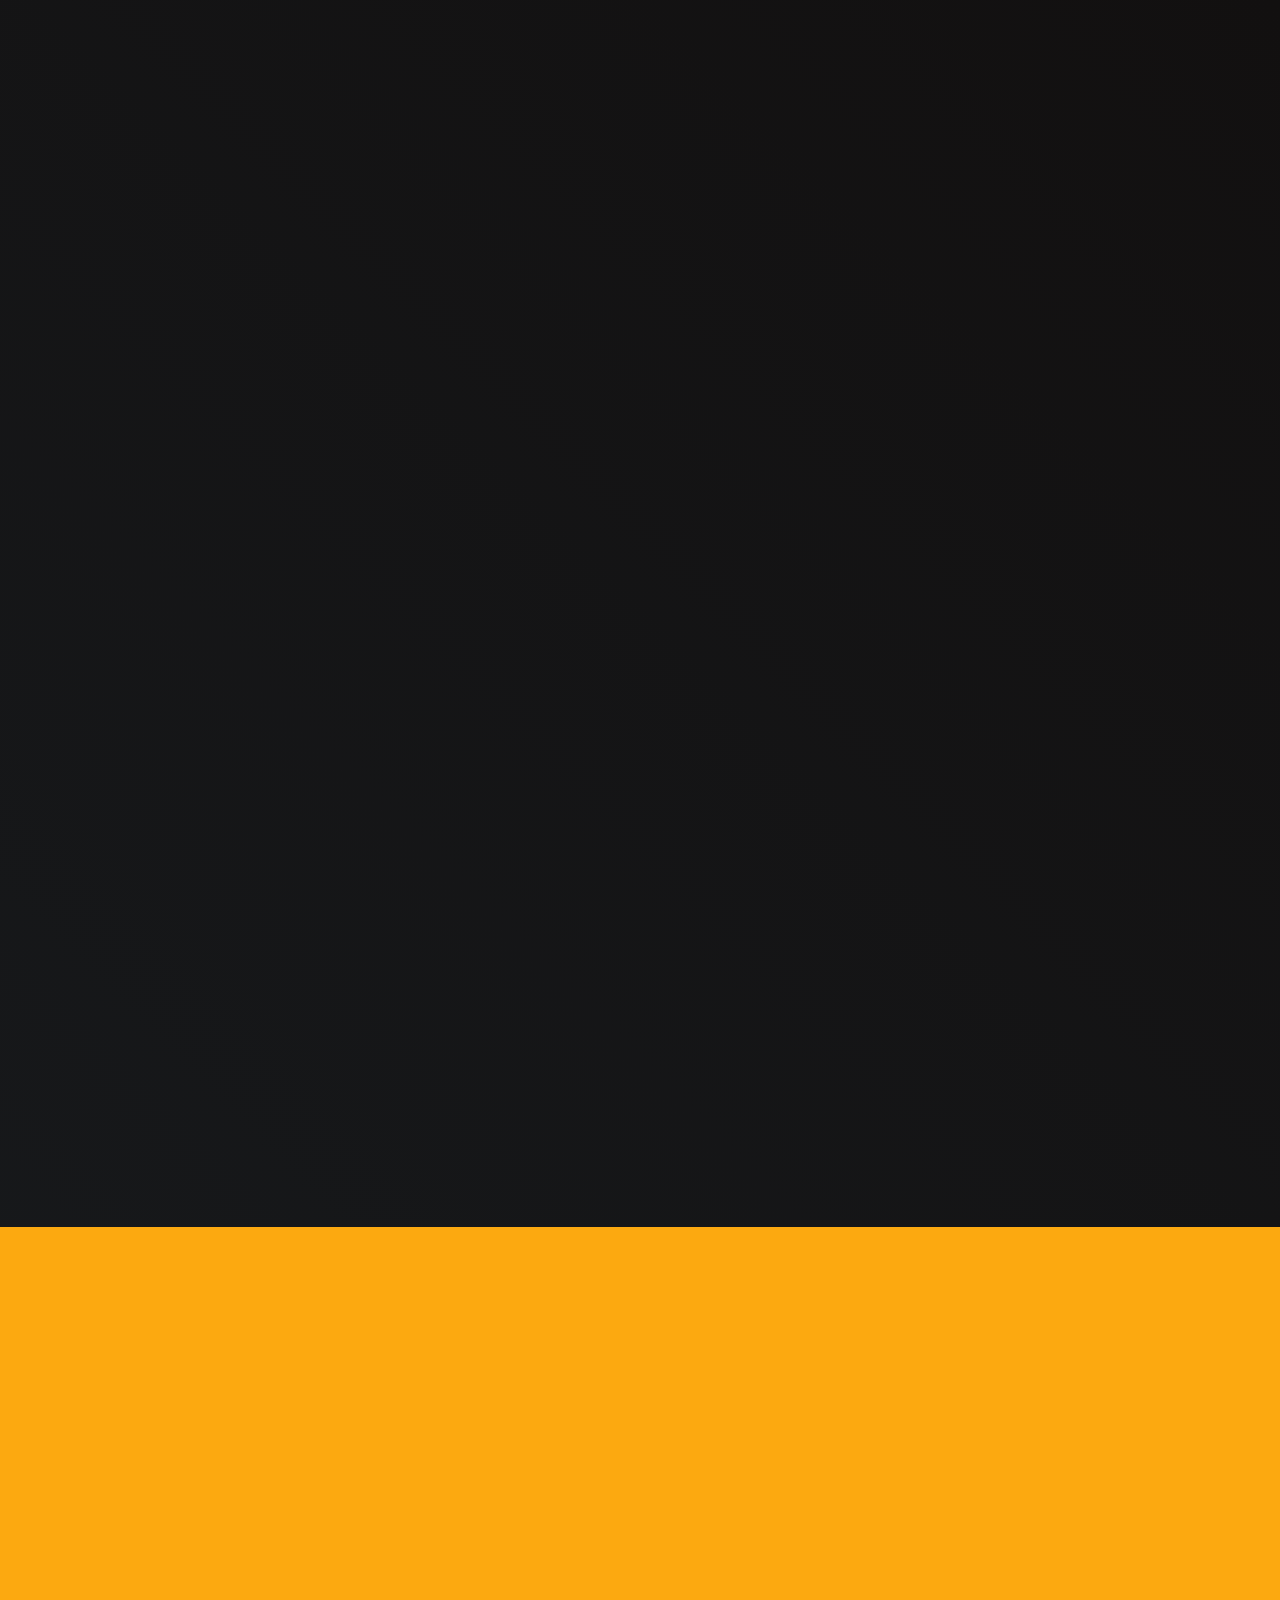
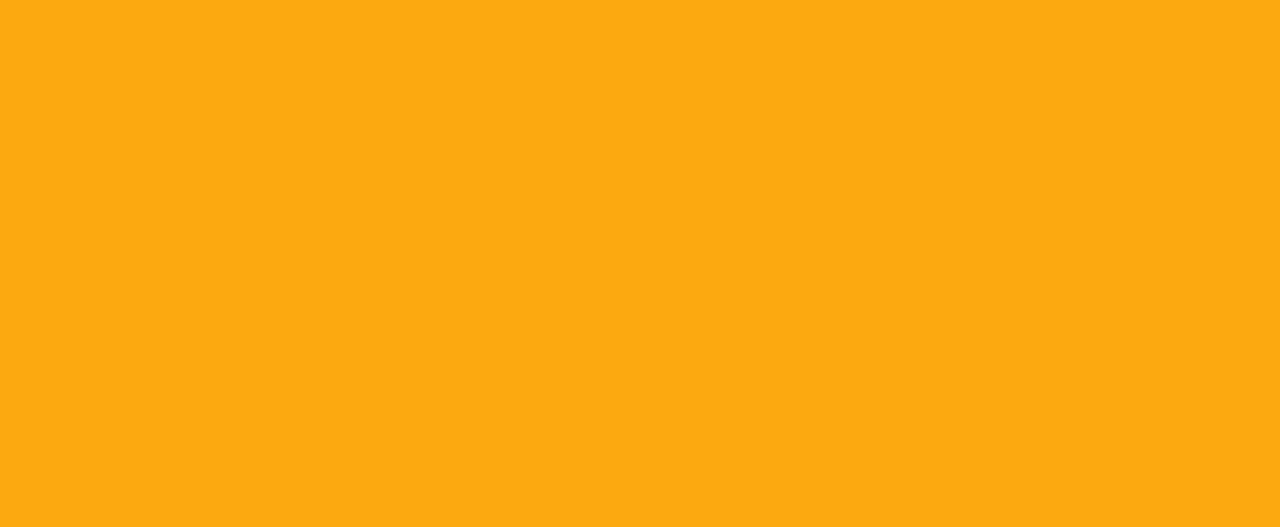
==== index.html @ 46359c1d "Add files via upload" ====
<!DOCTYPE html>
<html lang="en">

<head>
    <meta charset="UTF-8">
    <meta http-equiv="X-UA-Compatible" content="IE=edge">
    <meta name="viewport" content="width=device-width, initial-scale=1.0">
    <link href="https://cdn.jsdelivr.net/npm/bootstrap@5.0.2/dist/css/bootstrap.min.css" rel="stylesheet"
        integrity="sha384-EVSTQN3/azprG1Anm3QDgpJLIm9Nao0Yz1ztcQTwFspd3yD65VohhpuuCOmLASjC" crossorigin="anonymous">
    <link rel="stylesheet" href="./css/home.css">
    <link rel="stylesheet" href="library/event-animation/css/main.css">
    <link rel="stylesheet" href="https://cdn.jsdelivr.net/npm/bootstrap-icons@1.8.0/font/bootstrap-icons.css">
    <title>personal protfiolo</title>
</head>

<body id="home" class="position-relative">
    <!-- start navbar -->
    <nav class="navbar flex-column justify-content-center vh-100 position-fixed end-0 top-0  pe-3 ea" data-ea-dir="left"
        data-ea-type="fade" data-ea-event="load" data-ea-wait-loading="true" data-ea-loading-time="0"
        data-EA-animation-delay="0">
        <div class="outer-box mt-auto hide-from-768">
            <input type="checkbox" id="switch">
            <div class="switchbox">
                <div class="pillshap">
                    <svg class="circle">
                        <circle cx="50%" cy="calc(100% - 28px)" r="24" />
                        <g>
                            <line x1="12" y1="50" x2="42" y2="50"
                                style="stroke: #c5c0c0; stroke-width: 3px; stroke-linecap: round;"></line>
                            <line x1="12" y1="58" x2="42" y2="58" style="stroke: #c5c0c0; stroke-width: 3px;"></line>
                            <line x1="12" y1="66" x2="42" y2="66"
                                style="stroke: #c5c0c0; stroke-width: 3px; stroke-linecap: round;"></line>
                        </g>
                    </svg>
                </div>
            </div>
        </div>

        <ul class="navbar-nav align-items-end ">
            <li class="active nav-item mb-3 rounded-pill">
                <a href="index.html" class="nav-link p-0 d-flex align-items-center">
                    <div class="text ps-3 d-flex align-items-center rounded-pill">
                        Home
                    </div>
                    <div class="iconbox active d-flex justify-content-center align-items-center rounded-circle">
                        <i class="bi bi-house-fill text-light"></i>
                    </div>
                </a>
            </li>
            <li class="nav-item mb-3 rounded-pill ">
                <a href="about.html" class="nav-link p-0 d-flex align-items-center">
                    <div class="text ps-3 d-flex align-items-center rounded-pill">
                        About
                    </div>
                    <div class="iconbox d-flex justify-content-center align-items-center rounded-circle">
                        <i class="bi bi-person-fill text-light"></i>
                    </div>
                </a>
            </li>
            <li class="nav-item mb-3 rounded-pill ">
                <a href="protfolio.html" class="nav-link p-0 d-flex align-items-center">
                    <div class="text ps-3 d-flex align-items-center rounded-pill">
                        Protfolio
                    </div>
                    <div class="iconbox d-flex justify-content-center align-items-center rounded-circle">
                        <i class="bi bi-briefcase-fill text-light"></i>
                    </div>
                </a>
            </li>
            <li class="nav-item mb-3 rounded-pill ">
                <a href="contact.html" class="nav-link p-0 d-flex align-items-center">
                    <div class="text ps-3 d-flex align-items-center rounded-pill">
                        Contact
                    </div>
                    <div class="iconbox d-flex justify-content-center align-items-center rounded-circle">
                        <i class="bi bi-envelope-open-fill text-light"></i>
                    </div>
                </a>
            </li>
        </ul>
    </nav>
    <!-- end navbar -->

    <!-- start page content -->
    <section class="">
        <div
            class="container-fluid p-0 vh-100 d-flex justify-content-center justify-content-lg-between align-items-center">
            <div class="clipbath ea" data-ea-type="fade" data-ea-dir="right" data-ea-event="load"
                data-ea-wait-loading="true" data-ea-loading-time="0" data-EA-animation-delay="0"></div>
            <img class="my-photo mb-5 mb-lg-0 ea" src="/img/amr.jpg" alt="sorry didn't found" data-ea-type="fade"
                data-ea-dir="bottom" data-ea-Animation-Timing-Func="ease-in" data-ea-event="load"
                data-ea-wait-loading="true" data-ea-loading-time="0" data-EA-animation-delay="0">

            <main class="d-flex flex-column me-lg-auto">
                <span class="fs-5 mb-1 ea" data-ea-dir="top" data-ea-type="fade" data-ea-event="load"
                    data-ea-wait-loading="true" data-ea-loading-time="0" data-EA-animation-delay="0"> HI THERE !</span>
                <h1 class="mb-3 text-light fw-bold ea" data-ea-type="fade" data-ea-dir="top" data-ea-event="load"
                    data-ea-wait-loading="true" data-ea-loading-time="0" data-EA-animation-delay="0">I'M <span>AMR
                        GAMAL</span></h1>
                <p class="mb-4 fs-6 lh-base text-light text-500-922-center ea" data-ea-type="fade" data-ea-dir="top"
                    data-ea-event="load" data-ea-wait-loading="true" data-ea-loading-time="0"
                    data-EA-animation-delay="0">
                    I'm a Egyptian based front‑end developer focused on
                    crafting clean & user‑friendly experiences, I am passionate about building
                    excellent software that improves the lives of those around me.
                </p>
                <div class="btn-box ea" data-ea-type="fade" data-ea-dir="bottom" data-ea-event="load"
                    data-ea-wait-loading="true" data-ea-loading-time="0" data-EA-animation-delay="0">
                    <button class="rounded-pill pt-2 pb-2 fw-bold lh-lg text-light text-center button-light">
                        <span class="">MORE ABOUT ME</span>
                        <i class="bi bi-person-fill text-light"></i>
                    </button>
                </div>
            </main>
        </div>
    </section>
    <!-- end page content -->

    <!-- start load element -->
    <div id="loading-box" data-loading-dur="1000"
        class="container-fluid position-fixed top-0 d-flex justify-content-center align-items-center h-100">
        <svg id="svg" width="100vw" height="100vh">
            <circle r="800" cx="50%" cy="50%"></circle>
        </svg>
    </div>
    <!-- end load element -->
    <script type="module" src="library/event-animation/js/fade.js"></script>
    <script type="module" src="library/event-animation/js/popup.js"></script>
    <script type="module" src="library/event-animation/js/whirlpool.js"></script>
    <script src="/js/main.js"></script>
    <!-- <script src="https://cdn.jsdelivr.net/npm/bootstrap@5.1.3/dist/js/bootstrap.bundle.min.js" 
    integrity="sha384-ka7Sk0Gln4gmtz2MlQnikT1wXgYsOg+OMhuP+IlRH9sENBO0LRn5q+8nbTov4+1p"
    crossorigin="anonymous"></script> -->
</body>

</html>
---- css/home.css ----
@import url("./public.css");
@import url("./component.css");
@media (max-width: 992px){
	section > div{
		display: flex;
		flex-direction: column;
		justify-content: space-evenly !important;
	}
}
section > div .clipbath {
	height: 100vh;
	width: 40%;
	background-color: var(--primary-color) !important;
	clip-path: polygon(0% 0%, 27% 0, 35% 16%, 64% 100%, 0% 100%);
}
@media (max-width: 992px){
	section > div .clipbath {
		display: none !important;
	}
}
section > div .my-photo {
	border-radius: 15px;
	position: absolute;
	left: 30px;
	width: clamp(300px,33%,450px);
	height: 88vh;
	box-shadow: 0px 0px 10px #2e2e2e;
}
@media (max-width: 992px){
	section > div .my-photo{
		width: clamp(200px,44vw,250px);
		height: clamp(200px,44vw,250px);;
		position: static !important;
		box-shadow: 0px 0px 0px 6px #fca910;
		border-radius: 50% !important;
	}
}

main{
    width: clamp(320px,80vw,600px);
}
@media (min-width: 500px) and (max-width: 992px){
	main{
		align-items: center !important;
	}
}
main span{
	color: #e5e0e0;
}
main p{
	width: clamp(320px,100%,520px) !important;
}
@media (min-width: 500px) and (max-width: 992px){
	main p{
		text-align: center;
	}
}
h1 span{
	color: var(--primary-color);
}
---- library/event-animation/css/main.css ----
:root {
  --EA-transform-origin: center;
  --EA-animation-dur: 1000ms;
  --EA-animation-delay: 0ms;
  --EA-animation-iteration-count: 1;
  --EA-animation-timing-func: ease-out;
  --EA-animation-play-state: paused;
  --EA-fade-top-dist: 70px;
  --EA-fade-right-dist: -70px;
  --EA-fade-bottom-dist: -70px;
  --EA-fade-left-dist: 70px;
}

/* start style for fade animation */
.ea {
  transition: var(--EA-animation-dur) var(--EA-animation-delay) var(--EA-animation-timing-func);
  transform-origin: var(--EA-transform-origin);
  opacity: 0;
}

.show {
  opacity: 1 !important;
  transform: translate(0, 0) !important;
}

.fade-top {
  transform: translateY(70px);
}

.show-top-on-load {
  animation: fade-top var(--EA-animation-dur) var(--EA-animation-delay) var(--EA-animation-iteration-count) var(--EA-animation-timing-func) forwards;
}

.fade-right {
  transform: translateX(-70px);
}

.show-right-on-load {
  animation: fade-right var(--EA-animation-dur) var(--EA-animation-delay) var(--EA-animation-iteration-count) var(--EA-animation-timing-func) forwards;
}

.fade-bottom {
  transform: translateY(-70px);
}

.show-bottom-on-load {
  animation: fade-bottom var(--EA-animation-dur) var(--EA-animation-delay) var(--EA-animation-iteration-count) var(--EA-animation-timing-func) forwards;
}

.fade-left {
  transform: translateX(70px);
}

.show-left-on-load {
  animation: fade-left var(--EA-animation-dur) var(--EA-animation-delay) var(--EA-animation-iteration-count) var(--EA-animation-timing-func) forwards;
}

@media (min-width: 768px) {
  .fade-md-top {
    transform: translateY(70px);
  }
  .fade-md-right {
    transform: translateX(-70px);
  }
  .fade-md-bottom {
    transform: translateY(-70px);
  }
  .fade-md-left {
    transform: translateX(70px);
  }
}

@media (min-width: 500px) {
  .fade-sm-top {
    transform: translateY(70px);
  }
  .fade-sm-right {
    transform: translateX(-70px);
  }
  .fade-sm-bottom {
    transform: translateY(-70px);
  }
  .fade-sm-left {
    transform: translateX(70px);
  }
}

@media (min-width: 0px) {
  .fade-u-sm-top {
    transform: translateY(70px);
  }
  .fade-u-sm-right {
    transform: translateX(70px);
  }
  .fade-u-sm-bottom {
    transform: translateY(-70px);
  }
  .fade-u-sm-left {
    transform: translateX(-70px);
  }
}

@keyframes fade-top {
  0% {
    transform: translateY(var(--EA-fade-top-dist));
  }
  100% {
    transform: translateY(0px);
    opacity: 1;
  }
}

@keyframes fade-right {
  0% {
    transform: translateX(var(--EA-fade-right-dist));
  }
  100% {
    transform: translateX(0px);
    opacity: 1;
  }
}

@keyframes fade-bottom {
  0% {
    transform: translateY(var(--EA-fade-bottom-dist));
  }
  100% {
    transform: translateY(0px);
    opacity: 1;
  }
}

@keyframes fade-left {
  0% {
    transform: translateX(var(--EA-fade-left-dist));
  }
  100% {
    transform: translateX(0px);
    opacity: 1;
  }
}

/* end style for fade animation */
.popup {
  transform: translateZ(0px) scale(0);
  transition: transform 0.5s;
}

.show-popup {
  --EA-animation-timing-func: ease-in;
  opacity: 1 !important;
  animation: popup var(--EA-animation-dur) var(--EA-animation-delay) var(--EA-animation-iteration-count) var(--EA-animation-timing-func) forwards;
}

@keyframes popup {
  0% {
    transform: translateZ(0px) scale(0);
  }
  90% {
    transform: translateZ(30px) scale(1.05);
  }
  100% {
    transform: translateZ(0px) scale(1);
  }
}

.whirlpool {
  transform: rotateZ(0deg) scale(0);
}

.show-whirlpool {
  opacity: 1 !important;
  transform: rotateZ(360deg) scale(1);
}

.show-whirlpool-on-load {
  animation: whirlpool var(--EA-animation-dur) var(--EA-animation-delay) var(--EA-animation-iteration-count) var(--EA-animation-timing-func) forwards;
}

@keyframes whirlpool {
  0% {
    transform: rotateZ(0deg) scale(0);
  }
  100% {
    transform: rotateZ(360deg) scale(1);
    opacity: 1;
  }
}
/*# sourceMappingURL=main.css.map */
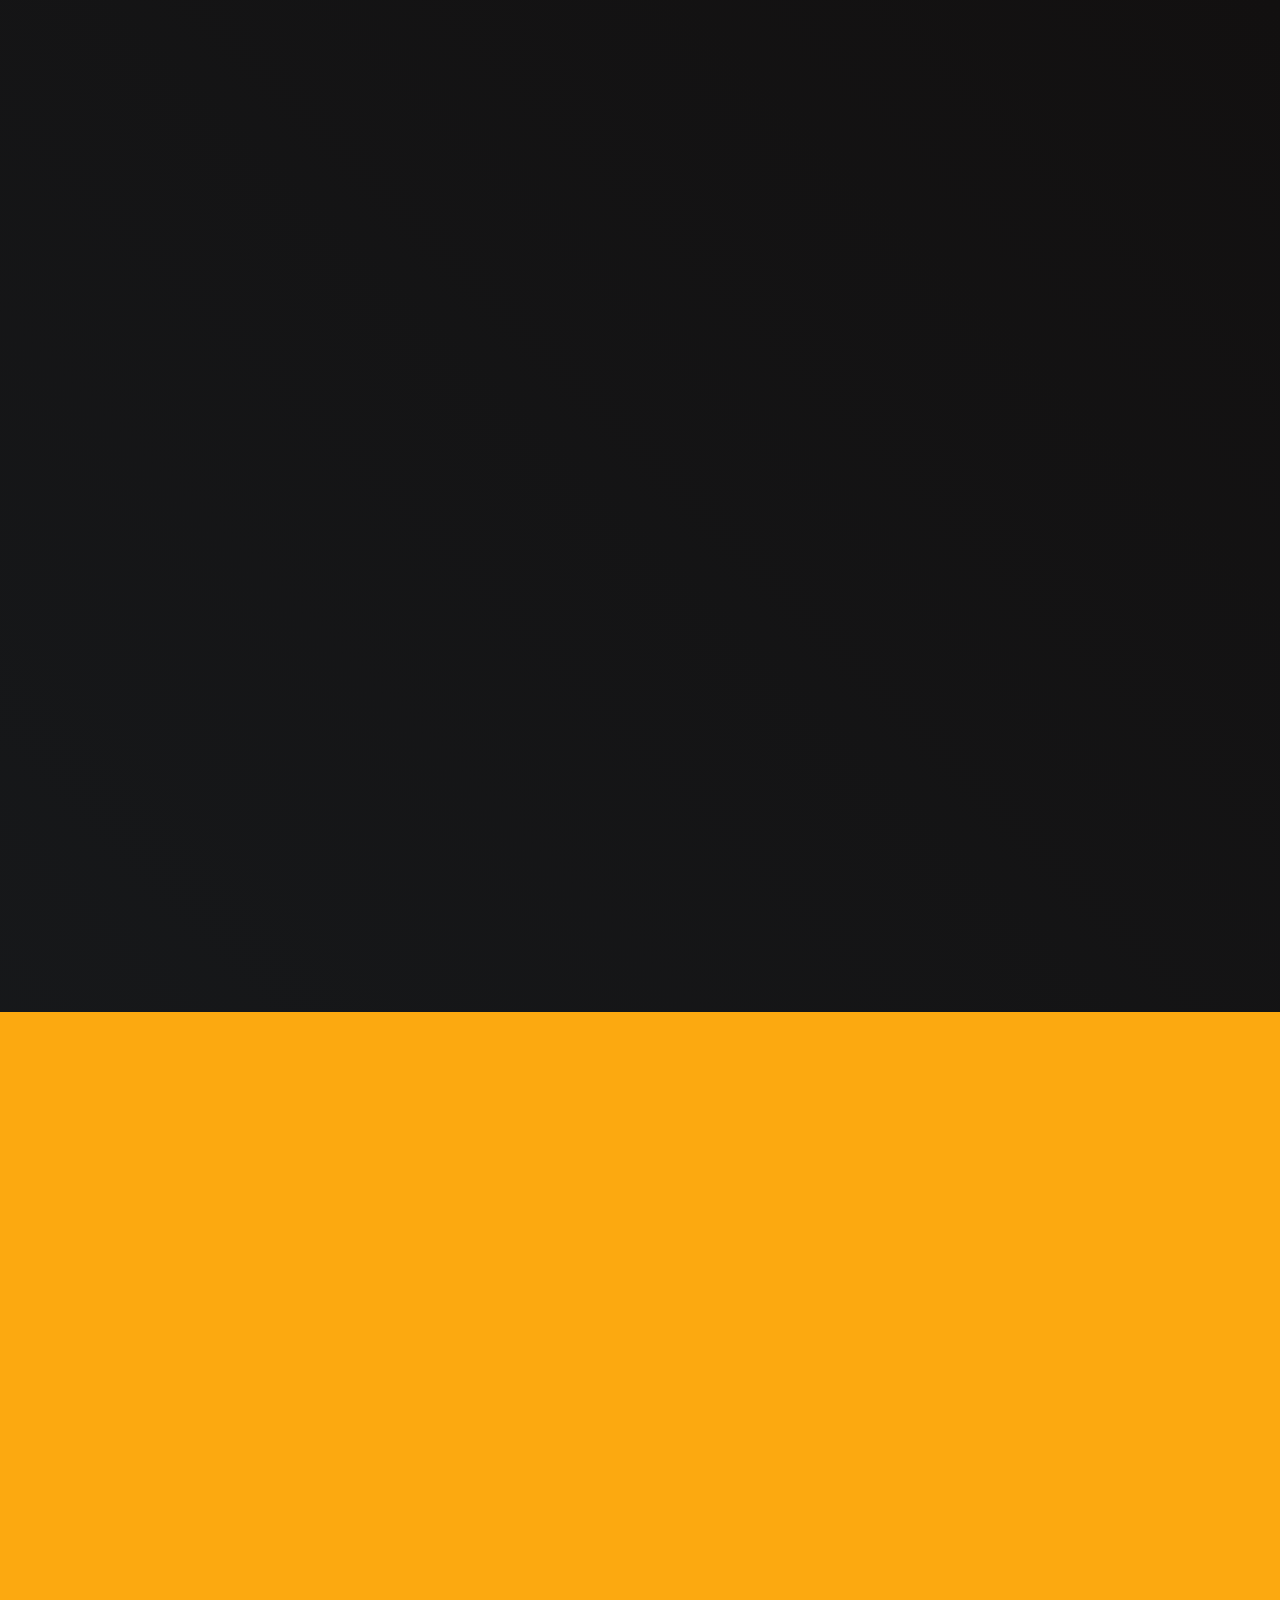
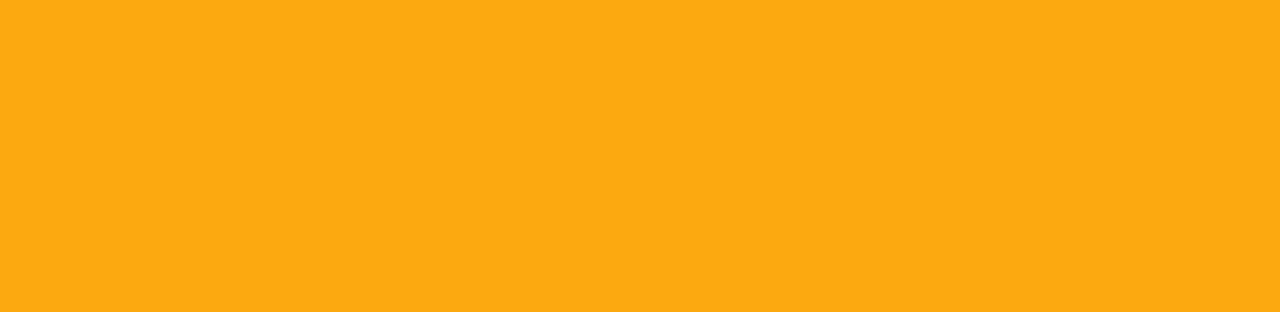
==== commit 76f0381e: "Add files via upload" ====
--- a/index.html
+++ b/index.html
@@ -7,9 +7,9 @@
     <meta name="viewport" content="width=device-width, initial-scale=1.0">
     <link href="https://cdn.jsdelivr.net/npm/bootstrap@5.0.2/dist/css/bootstrap.min.css" rel="stylesheet"
         integrity="sha384-EVSTQN3/azprG1Anm3QDgpJLIm9Nao0Yz1ztcQTwFspd3yD65VohhpuuCOmLASjC" crossorigin="anonymous">
-    <link rel="stylesheet" href="./css/home.css">
-    <link rel="stylesheet" href="library/event-animation/css/main.css">
-    <link rel="stylesheet" href="https://cdn.jsdelivr.net/npm/bootstrap-icons@1.8.0/font/bootstrap-icons.css">
+        <link rel="stylesheet" href="./css/about.css">
+        <link rel="stylesheet" href="./library/event-animation/css/main.css">
+        <link rel="stylesheet" href="./https://cdn.jsdelivr.net/npm/bootstrap-icons@1.8.0/font/bootstrap-icons.css">
     <title>personal protfiolo</title>
 </head>
 
@@ -38,7 +38,7 @@
 
         <ul class="navbar-nav align-items-end ">
             <li class="active nav-item mb-3 rounded-pill">
-                <a href="index.html" class="nav-link p-0 d-flex align-items-center">
+                <a href="./index.html" class="nav-link p-0 d-flex align-items-center">
                     <div class="text ps-3 d-flex align-items-center rounded-pill">
                         Home
                     </div>
@@ -48,7 +48,7 @@
                 </a>
             </li>
             <li class="nav-item mb-3 rounded-pill ">
-                <a href="about.html" class="nav-link p-0 d-flex align-items-center">
+                <a href="./about.html" class="nav-link p-0 d-flex align-items-center">
                     <div class="text ps-3 d-flex align-items-center rounded-pill">
                         About
                     </div>
@@ -58,7 +58,7 @@
                 </a>
             </li>
             <li class="nav-item mb-3 rounded-pill ">
-                <a href="protfolio.html" class="nav-link p-0 d-flex align-items-center">
+                <a href="./protfolio.html" class="nav-link p-0 d-flex align-items-center">
                     <div class="text ps-3 d-flex align-items-center rounded-pill">
                         Protfolio
                     </div>
@@ -68,7 +68,7 @@
                 </a>
             </li>
             <li class="nav-item mb-3 rounded-pill ">
-                <a href="contact.html" class="nav-link p-0 d-flex align-items-center">
+                <a href="./contact.html" class="nav-link p-0 d-flex align-items-center">
                     <div class="text ps-3 d-flex align-items-center rounded-pill">
                         Contact
                     </div>
@@ -87,7 +87,7 @@
             class="container-fluid p-0 vh-100 d-flex justify-content-center justify-content-lg-between align-items-center">
             <div class="clipbath ea" data-ea-type="fade" data-ea-dir="right" data-ea-event="load"
                 data-ea-wait-loading="true" data-ea-loading-time="0" data-EA-animation-delay="0"></div>
-            <img class="my-photo mb-5 mb-lg-0 ea" src="/img/amr.jpg" alt="sorry didn't found" data-ea-type="fade"
+            <img class="my-photo mb-5 mb-lg-0 ea" src="./img/amr.jpg" alt="sorry didn't found" data-ea-type="fade"
                 data-ea-dir="bottom" data-ea-Animation-Timing-Func="ease-in" data-ea-event="load"
                 data-ea-wait-loading="true" data-ea-loading-time="0" data-EA-animation-delay="0">
 
@@ -124,13 +124,10 @@
         </svg>
     </div>
     <!-- end load element -->
-    <script type="module" src="library/event-animation/js/fade.js"></script>
-    <script type="module" src="library/event-animation/js/popup.js"></script>
-    <script type="module" src="library/event-animation/js/whirlpool.js"></script>
-    <script src="/js/main.js"></script>
-    <!-- <script src="https://cdn.jsdelivr.net/npm/bootstrap@5.1.3/dist/js/bootstrap.bundle.min.js" 
-    integrity="sha384-ka7Sk0Gln4gmtz2MlQnikT1wXgYsOg+OMhuP+IlRH9sENBO0LRn5q+8nbTov4+1p"
-    crossorigin="anonymous"></script> -->
+    <script type="module" src="./library/event-animation/js/fade.js"></script>
+    <script type="module" src="./library/event-animation/js/popup.js"></script>
+    <script type="module" src="./library/event-animation/js/whirlpool.js"></script>
+    <script src="./js/main.js"></script>
 </body>
 
 </html>--- a/css/about.css
+++ b/css/about.css
@@ -0,0 +1,132 @@
+@import url("./public.css");
+@import url("./component.css");
+
+section{
+	margin-bottom: 77px !important;
+}
+section .row > div > div > div > span{
+	word-break: break-word;
+	color: #d6d4d4;
+}
+
+section > .row > div > .box{
+	width: clamp(270px,48%,300px);
+	border: 1px solid rgba(117, 116, 116, 0.219);
+	padding: 20px 30px 20px 20px;
+	box-shadow: 0px 0px 10px #3e373752;
+}
+
+section > .row > div > .box .num{
+	color: var(--primary-color);
+}
+section > .row > div > .box div span{
+	width: 20px;
+	height: 2px;
+	background-color: white;
+	display: inline-block;
+}
+section > .container > span{
+	height: 2px;
+	background-color: #a39c9c29;
+}
+@media (max-width: 410px){
+	section > .container > span{
+		width: 100% !important;
+	}
+}
+@media (max-width: 768px){
+	section > .container > span{
+		width: 75% !important;
+	}
+}
+section > .container > .row > div div.circle{
+	width: 150px;
+	height: 150px;
+}
+section > .container > .row > div div.circle svg{
+	width: 150px;
+	height: 150px;
+}
+section > .container > .row > div  div.circle svg circle{
+	width: 100%;
+	height: 100%;
+	fill: none;
+	stroke-width: 8px;
+	stroke: rgba(109, 106, 106, 0.521);
+	transform: translate(5px, 5px);
+}
+.row .col:nth-child(1) .circle-box div.circle svg circle:nth-child(2),
+.row .col:nth-child(2) .circle-box div.circle svg circle:nth-child(2){
+	stroke-dasharray: 440px;
+	stroke-dashoffset: 440;
+	stroke-linecap: round;
+	stroke: var(--primary-color);
+	transition: 0.7s;
+}
+.row .col:nth-child(1) .circle-box div.circle svg circle:nth-child(2).scroll-in-circle,
+.row .col:nth-child(2) .circle-box div.circle svg circle:nth-child(2).scroll-in-circle{
+
+	stroke-dashoffset: calc(440 - ((440 * 90) / 100));
+}
+.row .col:nth-child(3) .circle-box div.circle svg circle:nth-child(2),
+.row .col:nth-child(4) .circle-box div.circle svg circle:nth-child(2){
+	stroke-dasharray: 440px;
+	stroke-dashoffset: 440;
+	stroke-linecap: round;
+	stroke: var(--primary-color);
+	transition: 0.7s;
+	position: relative;
+	z-index: 5;
+}
+.row .col:nth-child(3) .circle-box div.circle svg circle:nth-child(2).scroll-in-circle,
+.row .col:nth-child(4) .circle-box div.circle svg circle:nth-child(2).scroll-in-circle{
+	stroke-dashoffset: calc(440 - ((440 * 80) / 100));
+}
+
+section > .container > .row > div > div .skill{
+	width: fit-content;
+	background-color: transparent;
+	padding-top: 0px;
+	padding-bottom: 5px;
+	padding-left: 10px;
+	padding-right: 10px;
+	transition: padding-top 0.5s ,padding-bottom 0.4s 0.1s,transform 0.5s, background-color 0.3s;
+}
+
+section .container div div .history {
+	background-color: #383737;
+}
+section .container div div .icon{
+	height: fit-content;
+}
+section .container div div .icon::before{
+	content: "";
+	position: absolute;
+	top: 100%;
+	left: 50%;
+	width: 2px;
+	height: 100px;
+	background-color: rgba(163, 158, 158, 0.712);
+	display: inline-block;
+}
+section .container div .col .icon i{
+	color: var(--primary-color);
+}
+section .container div .col div .header h5{
+	margin-bottom: 0px !important;
+	font-size: clamp(1rem,3vw,1.25rem);
+}
+section .container div .col div .header span {
+	font-size: clamp(0.75rem,2vw,1rem) !important;
+}
+section .container div .col div .header h5::before{
+	content: "";
+	display: inline-block;
+	position: absolute;
+	left: 103%;
+	top: 50%;
+	width: 12px;
+	height: 2px;
+	background-color: white;
+	position: absolute;
+}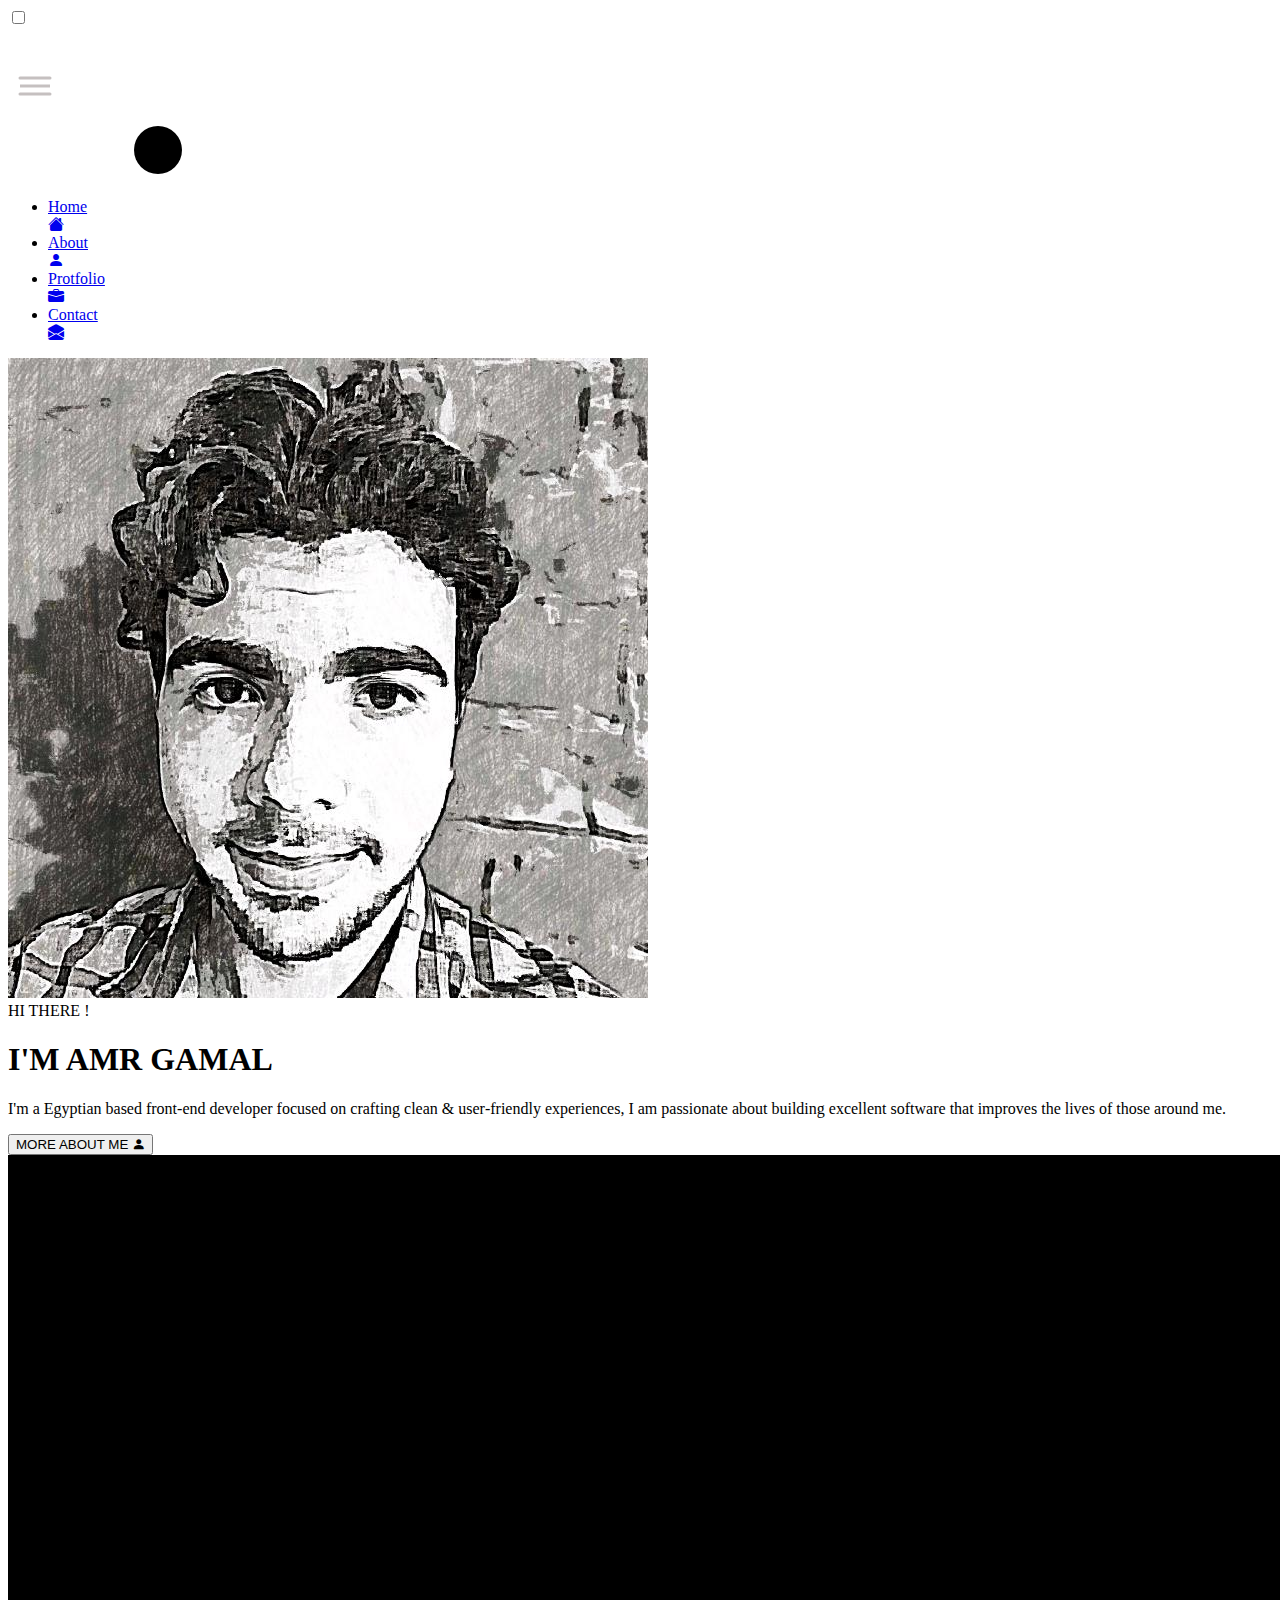
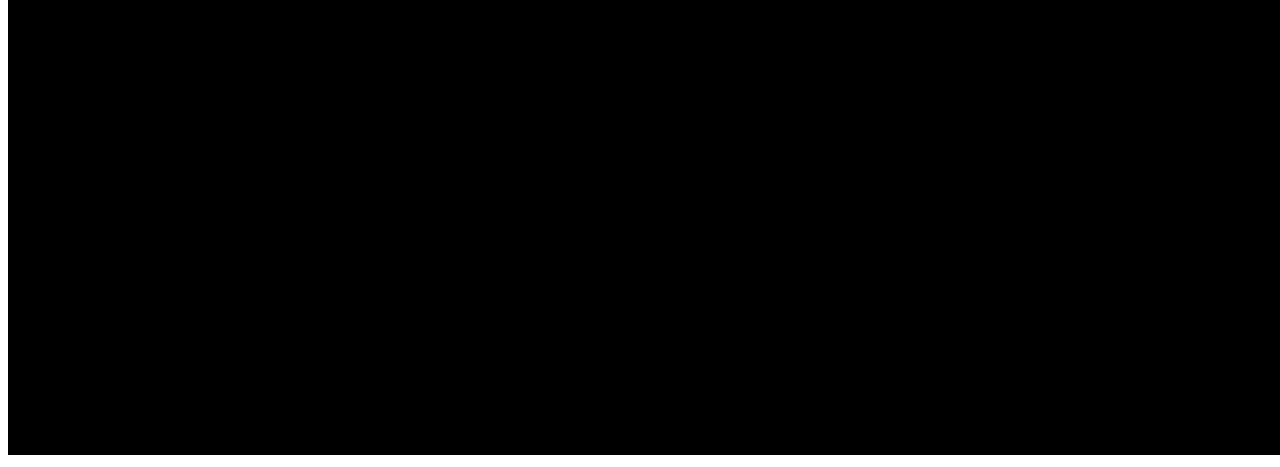
==== commit a56b199f: "Update index.html" ====
--- a/index.html
+++ b/index.html
@@ -7,9 +7,9 @@
     <meta name="viewport" content="width=device-width, initial-scale=1.0">
     <link href="https://cdn.jsdelivr.net/npm/bootstrap@5.0.2/dist/css/bootstrap.min.css" rel="stylesheet"
         integrity="sha384-EVSTQN3/azprG1Anm3QDgpJLIm9Nao0Yz1ztcQTwFspd3yD65VohhpuuCOmLASjC" crossorigin="anonymous">
-        <link rel="stylesheet" href="./css/about.css">
+        <link rel="stylesheet" href="./css/home.css">
         <link rel="stylesheet" href="./library/event-animation/css/main.css">
-        <link rel="stylesheet" href="./https://cdn.jsdelivr.net/npm/bootstrap-icons@1.8.0/font/bootstrap-icons.css">
+        <link rel="stylesheet" href="https://cdn.jsdelivr.net/npm/bootstrap-icons@1.8.0/font/bootstrap-icons.css">
     <title>personal protfiolo</title>
 </head>
 
@@ -36,7 +36,7 @@
             </div>
         </div>
 
-        <ul class="navbar-nav align-items-end ">
+        <ul class="navbar-nav mt-auto">
             <li class="active nav-item mb-3 rounded-pill">
                 <a href="./index.html" class="nav-link p-0 d-flex align-items-center">
                     <div class="text ps-3 d-flex align-items-center rounded-pill">
@@ -130,4 +130,4 @@
     <script src="./js/main.js"></script>
 </body>
 
-</html>+</html>
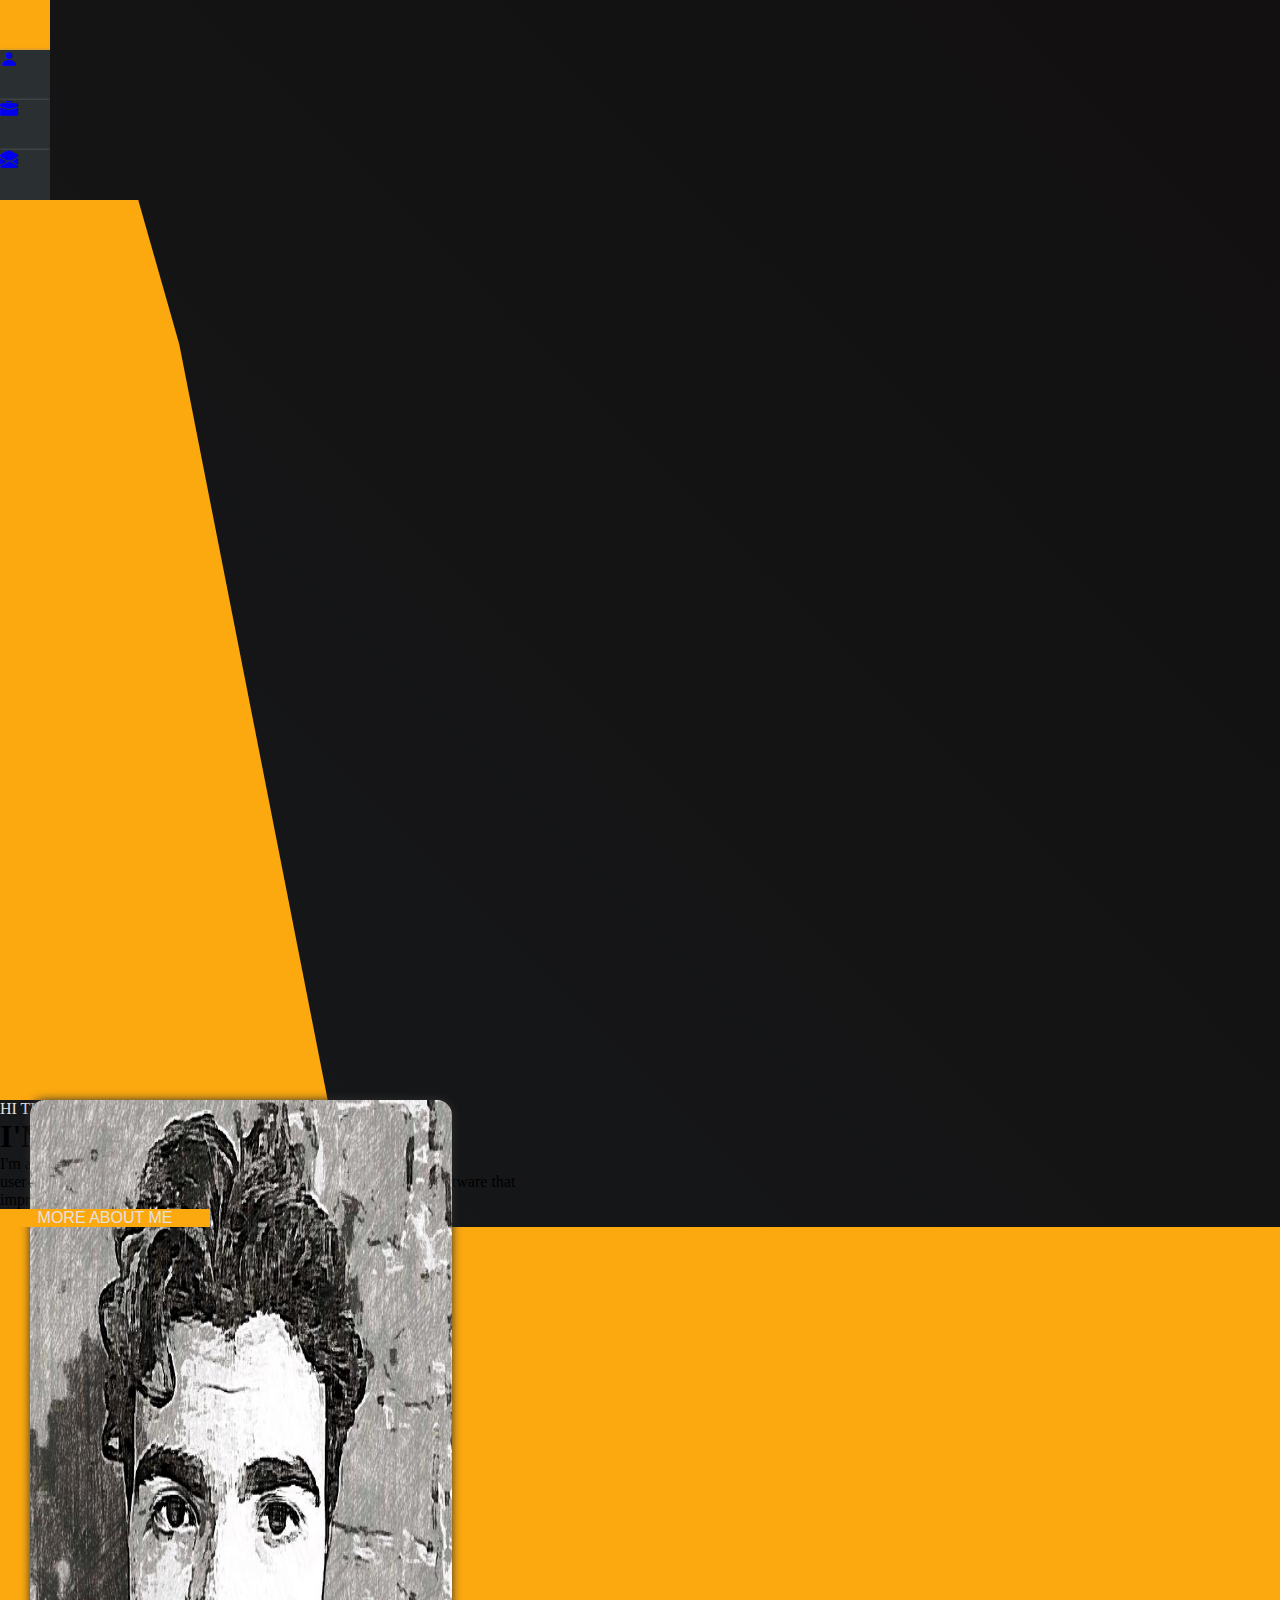
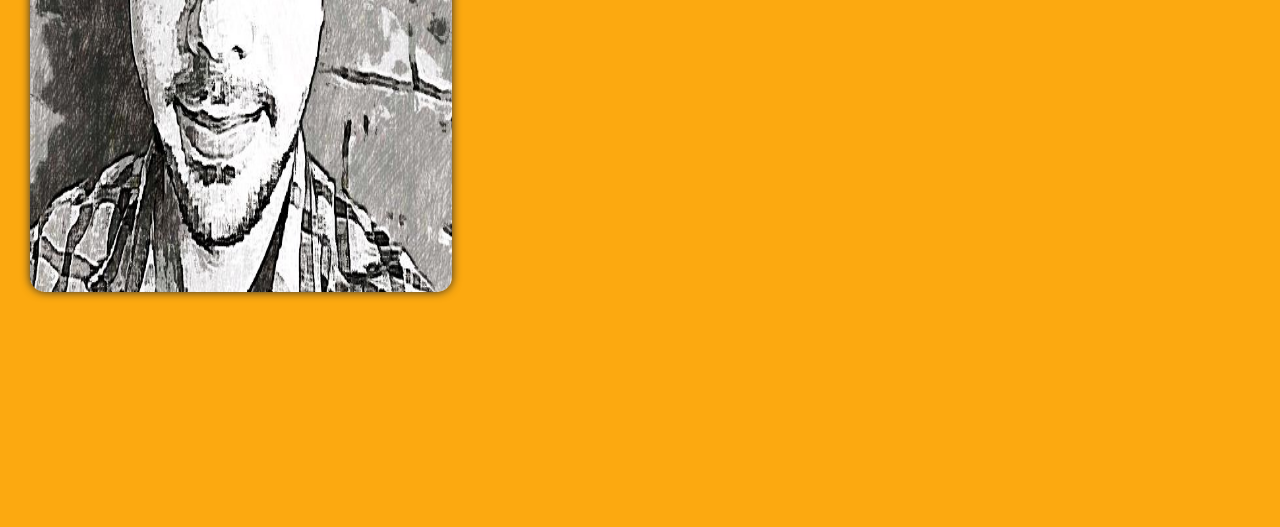
==== commit aef6836b: "Update index.html" ====
--- a/index.html
+++ b/index.html
@@ -15,7 +15,7 @@
 
 <body id="home" class="position-relative">
     <!-- start navbar -->
-    <nav class="navbar flex-column justify-content-center vh-100 position-fixed end-0 top-0  pe-3 ea" data-ea-dir="left"
+    <nav class="navbar flex-column justify-content-center position-fixed end-0 top-0  pe-3 ea" data-ea-dir="left"
         data-ea-type="fade" data-ea-event="load" data-ea-wait-loading="true" data-ea-loading-time="0"
         data-EA-animation-delay="0">
         <div class="outer-box mt-auto hide-from-768">
--- a/css/home.css
+++ b/css/home.css
@@ -0,0 +1,61 @@
+@import url("./public.css");
+@import url("./component.css");
+@media (max-width: 992px){
+	section > div{
+		display: flex;
+		flex-direction: column;
+		justify-content: space-evenly !important;
+	}
+}
+section > div .clipbath {
+	height: 100vh;
+	width: 40%;
+	background-color: var(--primary-color) !important;
+	clip-path: polygon(0% 0%, 27% 0, 35% 16%, 64% 100%, 0% 100%);
+}
+@media (max-width: 992px){
+	section > div .clipbath {
+		display: none !important;
+	}
+}
+section > div .my-photo {
+	border-radius: 15px;
+	position: absolute;
+	left: 30px;
+	width: clamp(300px,33%,450px);
+	height: 88vh;
+	box-shadow: 0px 0px 10px #2e2e2e;
+}
+@media (max-width: 992px){
+	section > div .my-photo{
+		width: clamp(200px,44vw,250px);
+		height: clamp(200px,44vw,250px);;
+		position: static !important;
+		box-shadow: 0px 0px 0px 6px #fca910;
+		border-radius: 50% !important;
+	}
+}
+
+main{
+    width: clamp(320px,80vw,600px);
+    overflow: hidden;
+}
+@media (min-width: 500px) and (max-width: 992px){
+	main{
+		align-items: center !important;
+	}
+}
+main span{
+	color: #e5e0e0;
+}
+main p{
+	width: clamp(320px,100%,520px) !important;
+}
+@media (min-width: 500px) and (max-width: 992px){
+	main p{
+		text-align: center;
+	}
+}
+h1 span{
+	color: var(--primary-color);
+}
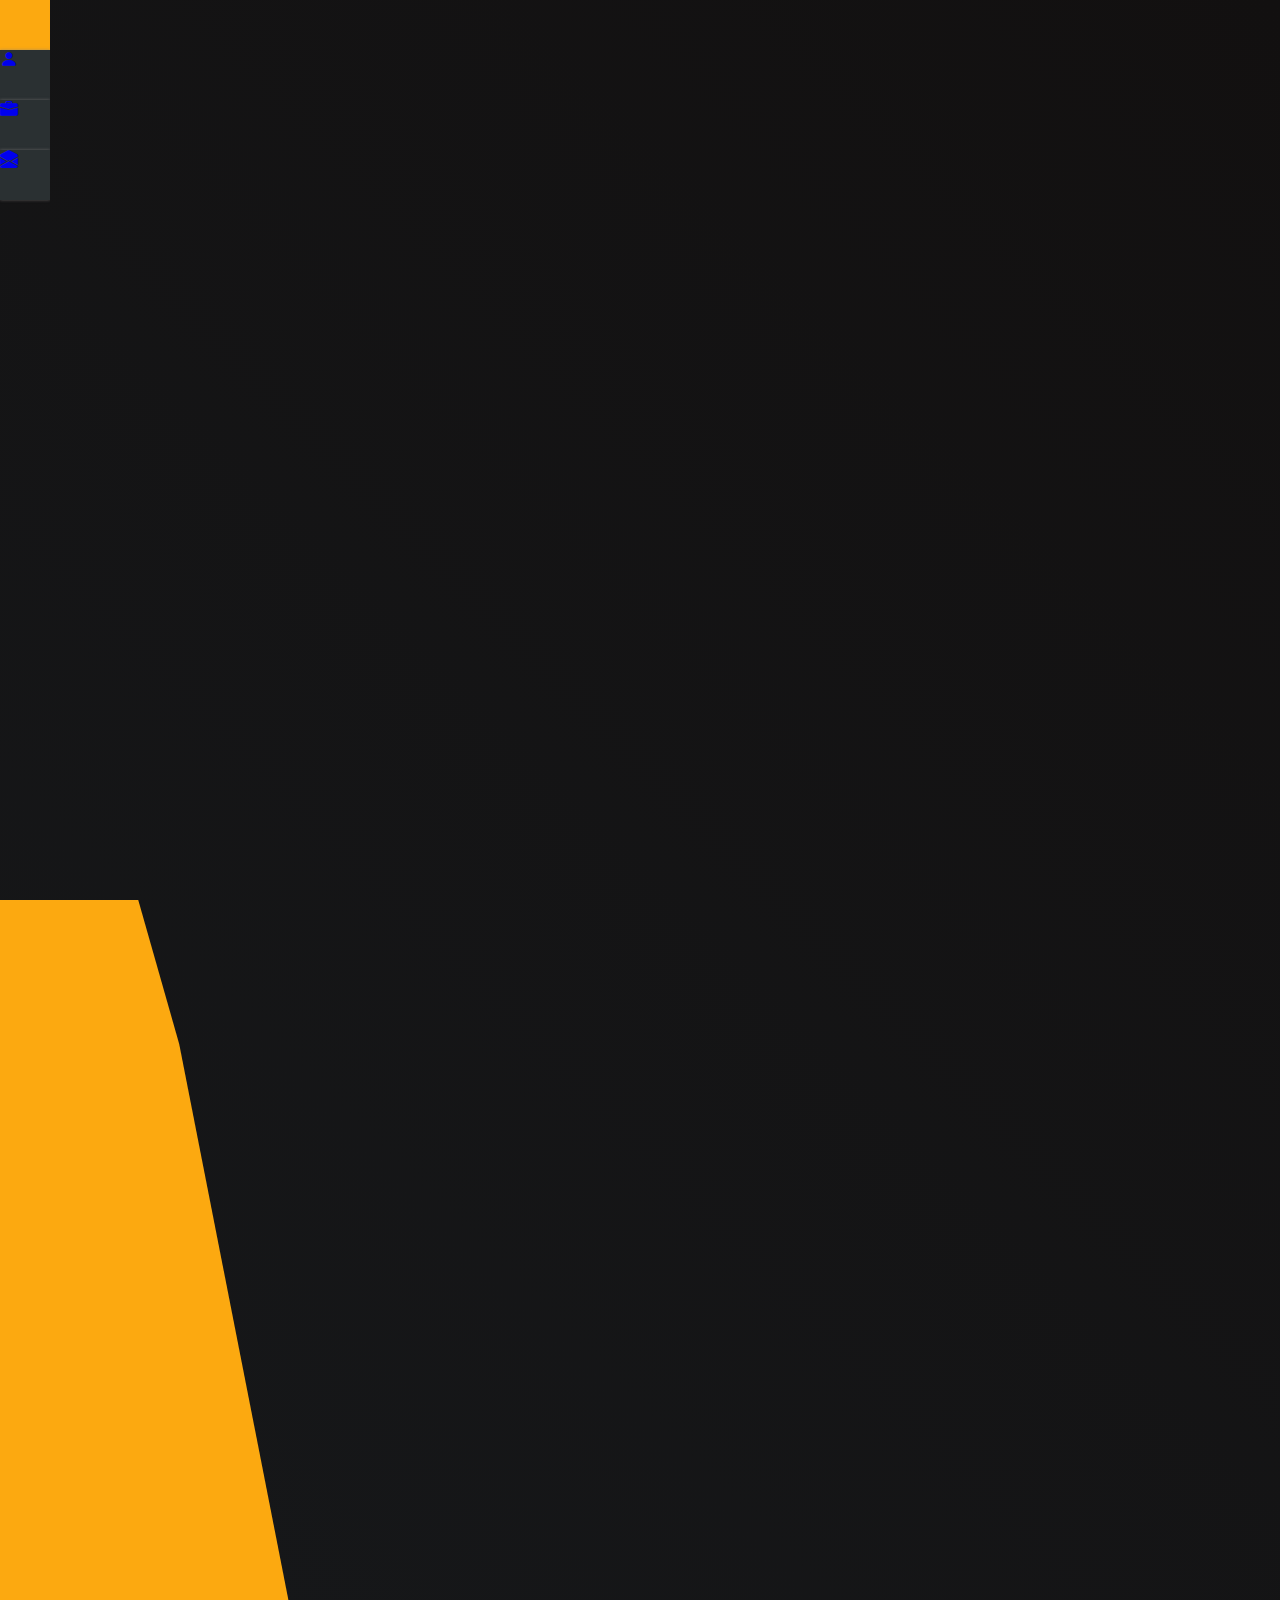
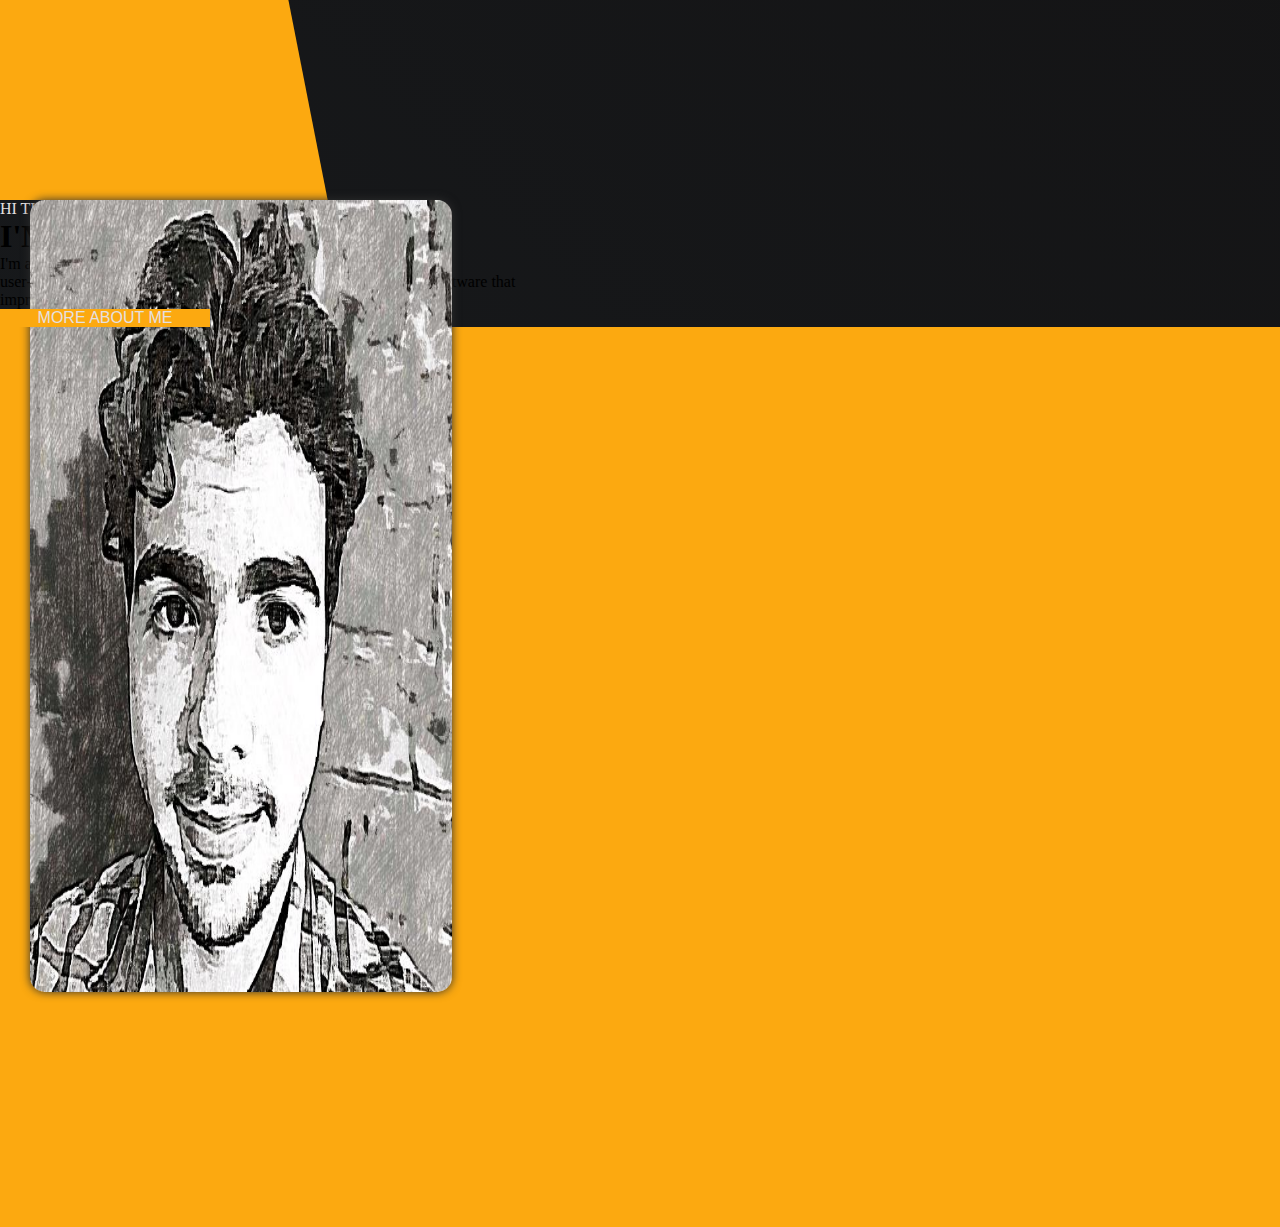
==== commit dd56e794: "Update index.html" ====
--- a/index.html
+++ b/index.html
@@ -8,7 +8,7 @@
     <link href="https://cdn.jsdelivr.net/npm/bootstrap@5.0.2/dist/css/bootstrap.min.css" rel="stylesheet"
         integrity="sha384-EVSTQN3/azprG1Anm3QDgpJLIm9Nao0Yz1ztcQTwFspd3yD65VohhpuuCOmLASjC" crossorigin="anonymous">
         <link rel="stylesheet" href="./css/home.css">
-        <link rel="stylesheet" href="./library/event-animation/css/main.css">
+<!--         <link rel="stylesheet" href="./library/event-animation/css/main.css"> -->
         <link rel="stylesheet" href="https://cdn.jsdelivr.net/npm/bootstrap-icons@1.8.0/font/bootstrap-icons.css">
     <title>personal protfiolo</title>
 </head>
@@ -124,9 +124,9 @@
         </svg>
     </div>
     <!-- end load element -->
-    <script type="module" src="./library/event-animation/js/fade.js"></script>
+<!--     <script type="module" src="./library/event-animation/js/fade.js"></script>
     <script type="module" src="./library/event-animation/js/popup.js"></script>
-    <script type="module" src="./library/event-animation/js/whirlpool.js"></script>
+    <script type="module" src="./library/event-animation/js/whirlpool.js"></script> -->
     <script src="./js/main.js"></script>
 </body>
 
